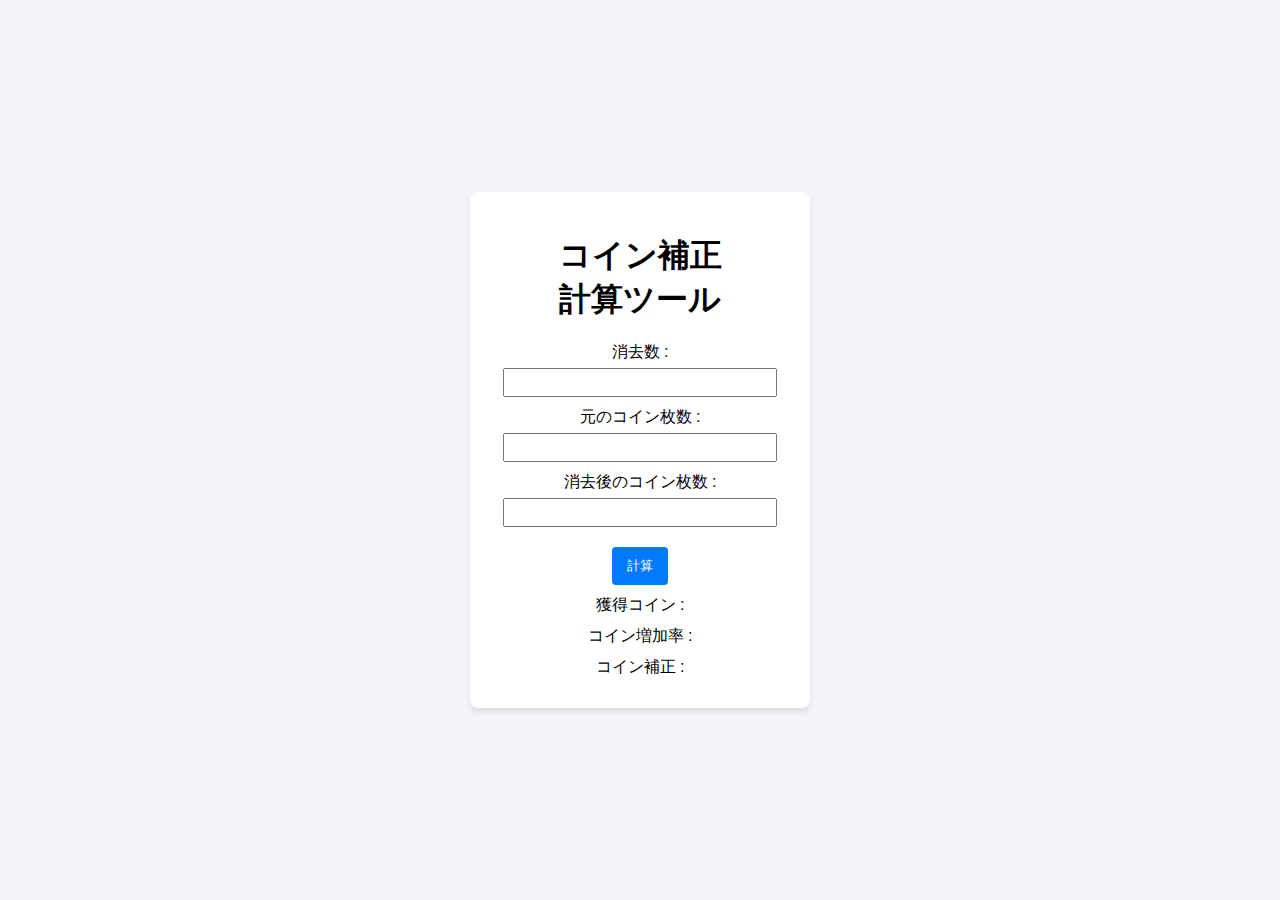
==== mysite/index/html/index.html @ d2becd68 "コイン補正計算の基本機能" ====
<!DOCTYPE html>
<html lang="ja">
<head>
    <meta charset="UTF-8">
    <meta name="viewport" content="width=device-width, initial-scale=1.0">
    <title>コイン計算</title>
    <link rel="stylesheet" href="../css/index.css">
</head>
<body>
    <div class="container">
        <h1>コイン補正<br>計算ツール</h1>
        <form id="coinForm">
            <label for="chane">消去数 :</label>
            <input type="number" id="chane" name="chane" required>

            <label for="beforeCoin">元のコイン枚数 :</label>
            <input type="number" id="beforeCoin" name="beforeCoin" required>

            <label for="afterCoin">消去後のコイン枚数 :</label>
            <input type="number" id="afterCoin" name="afterCoin" required>

            <button type="button" id="calculateButton">計算</button>
        </form>
        <div id="result">
            <p id="getCoin">獲得コイン : </p>
            <p id="rate">コイン増加率 : </p>
            <p id="revise">コイン補正 : </p>
            <p id="just"></p>
        </div>
    </div>
    <script src="../js/index.js"></script>
</body>
</html>
---- mysite/index/css/index.css ----
body {
    font-family: Arial, sans-serif;
    background-color: #f4f4f9;
    margin: 0;
    padding: 0;
    display: flex;
    justify-content: center;
    align-items: center;
    height: 100vh;
}

.container {
    background: white;
    border-radius: 8px;
    padding: 20px;
    box-shadow: 0 4px 6px rgba(0, 0, 0, 0.1);
    text-align: center;
    width: 300px;
}

h1 {
    margin-bottom: 20px;
}

form label {
    display: block;
    margin-top: 10px;
}

form input {
    width: calc(100% - 40px);
    padding: 5px;
    margin-top: 5px;
    text-align: center;
}

button {
    margin-top: 20px;
    padding: 10px 15px;
    background-color: #007bff;
    color: white;
    border: none;
    border-radius: 4px;
    cursor: pointer;
}

button:hover {
    background-color: #0056b3;
}

#result p {
    margin: 10px 0;
}

#just{
    color: red;
}
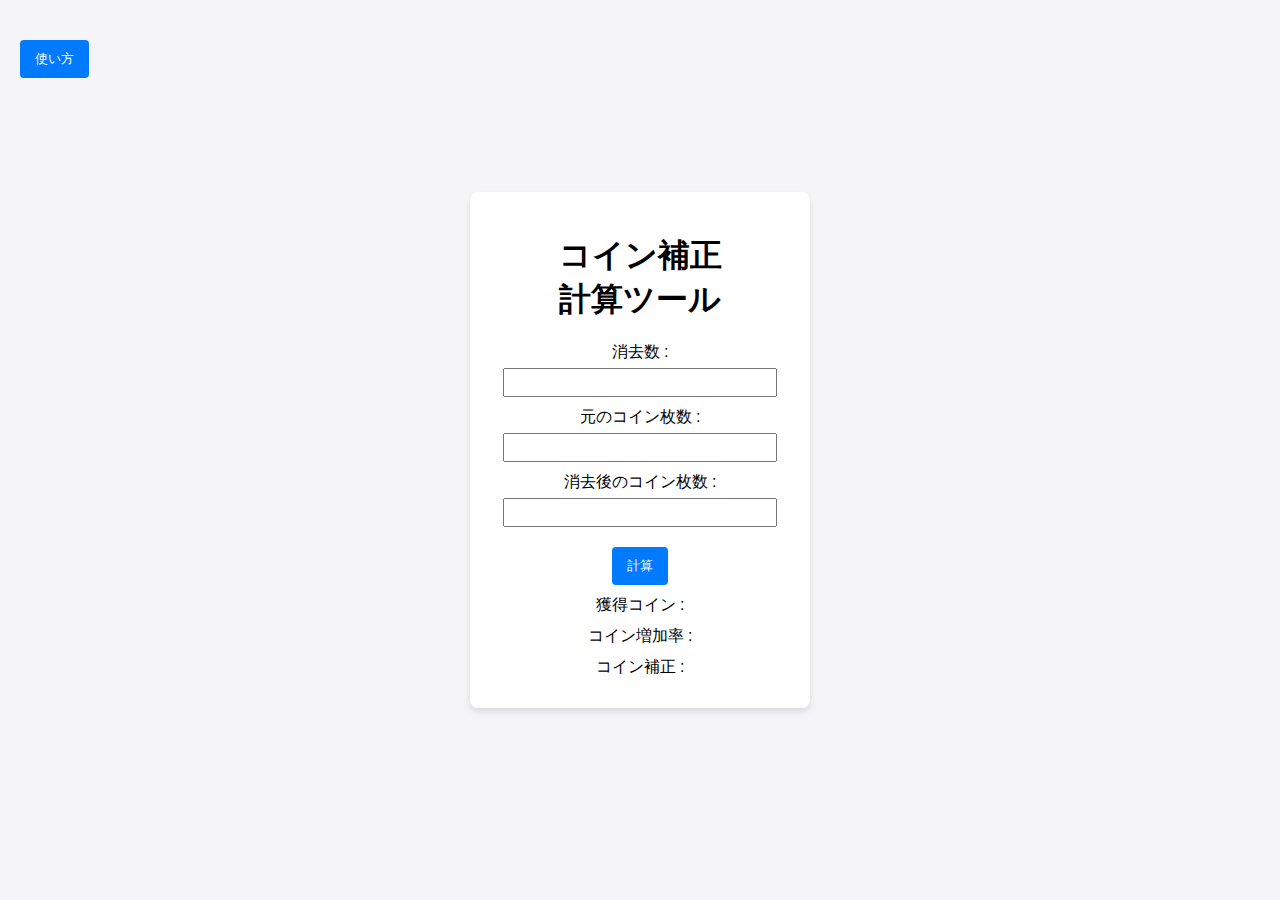
==== commit b2e7e7f0: "ヘルプボタン追加、ファイル名の変更" ====
--- a/mysite/index/html/index.html
+++ b/mysite/index/html/index.html
@@ -1,12 +1,19 @@
 <!DOCTYPE html>
 <html lang="ja">
+<!-- ヘッダーここから -->
 <head>
     <meta charset="UTF-8">
     <meta name="viewport" content="width=device-width, initial-scale=1.0">
     <title>コイン計算</title>
     <link rel="stylesheet" href="../css/index.css">
 </head>
+<!-- ヘッダーここまで -->
+
+<!-- ボディここから -->
 <body>
+    <!-- ヘルプボタン -->
+    <button id="helpButton">使い方</button>
+
     <div class="container">
         <h1>コイン補正<br>計算ツール</h1>
         <form id="coinForm">
@@ -28,6 +35,26 @@
             <p id="just"></p>
         </div>
     </div>
-    <script src="../js/index.js"></script>
+
+    <!-- ポップアップ -->
+    <div id="popup" class="popup">
+        <div class="popup-content">
+            <h2>-使い方-</h2>
+            <p>消去数、消去前後のコイン枚数を入力して、計算ボタンを押してください</p>
+            <p>下に赤文字で「ジャスト！」と出たら計算成功です！</p>
+            <p>出なかったときは、予想される補正値を表示しています。</p>
+            <p>より正しく計算したい人は以下をチェックしてください:</p>
+            <ul>
+                <li>大ツムを消していないか</li>
+                <li>ボムなどの消去を見落としていないか</li>
+                <li>コイン数を見間違えていないか</li>
+            </ul>
+            <button id="closePopup">閉じる</button>
+        </div>
+    </div>
+
+    <script src="../js/calc_revise.js"></script>
+    <script src="../js/help.js"></script>
 </body>
+<!-- ボディここまで -->
 </html>
--- a/mysite/index/css/index.css
+++ b/mysite/index/css/index.css
@@ -55,3 +55,66 @@
 #just{
     color: red;
 }
+
+/* ヘルプボタン */
+#helpButton {
+    position: absolute;
+    top: 20px;
+    left: 20px;
+    background-color: #007bff;
+    color: white;
+    border: none;
+    padding: 10px 15px;
+    border-radius: 4px;
+    cursor: pointer;
+}
+
+#helpButton:hover {
+    background-color: #0056b3;
+}
+
+/* ポップアップ */
+.popup {
+    display: none;
+    position: fixed;
+    top: 0;
+    left: 0;
+    width: 100%;
+    height: 100%;
+    background: rgba(0, 0, 0, 0.5);
+    justify-content: center;
+    align-items: center;
+}
+
+.popup-content {
+    background: white;
+    border-radius: 8px;
+    padding: 20px;
+    width: 90%;
+    max-width: 400px;
+    text-align: left;
+    box-shadow: 0 4px 6px rgba(0, 0, 0, 0.2);
+}
+
+.popup-content h2 {
+    margin-top: 0;
+}
+
+.popup-content ul {
+    padding-left: 20px;
+}
+
+.popup-content button {
+    display: block;
+    margin: 20px auto 0;
+    padding: 10px 20px;
+    background-color: #007bff;
+    color: white;
+    border: none;
+    border-radius: 4px;
+    cursor: pointer;
+}
+
+.popup-content button:hover {
+    background-color: #0056b3;
+}
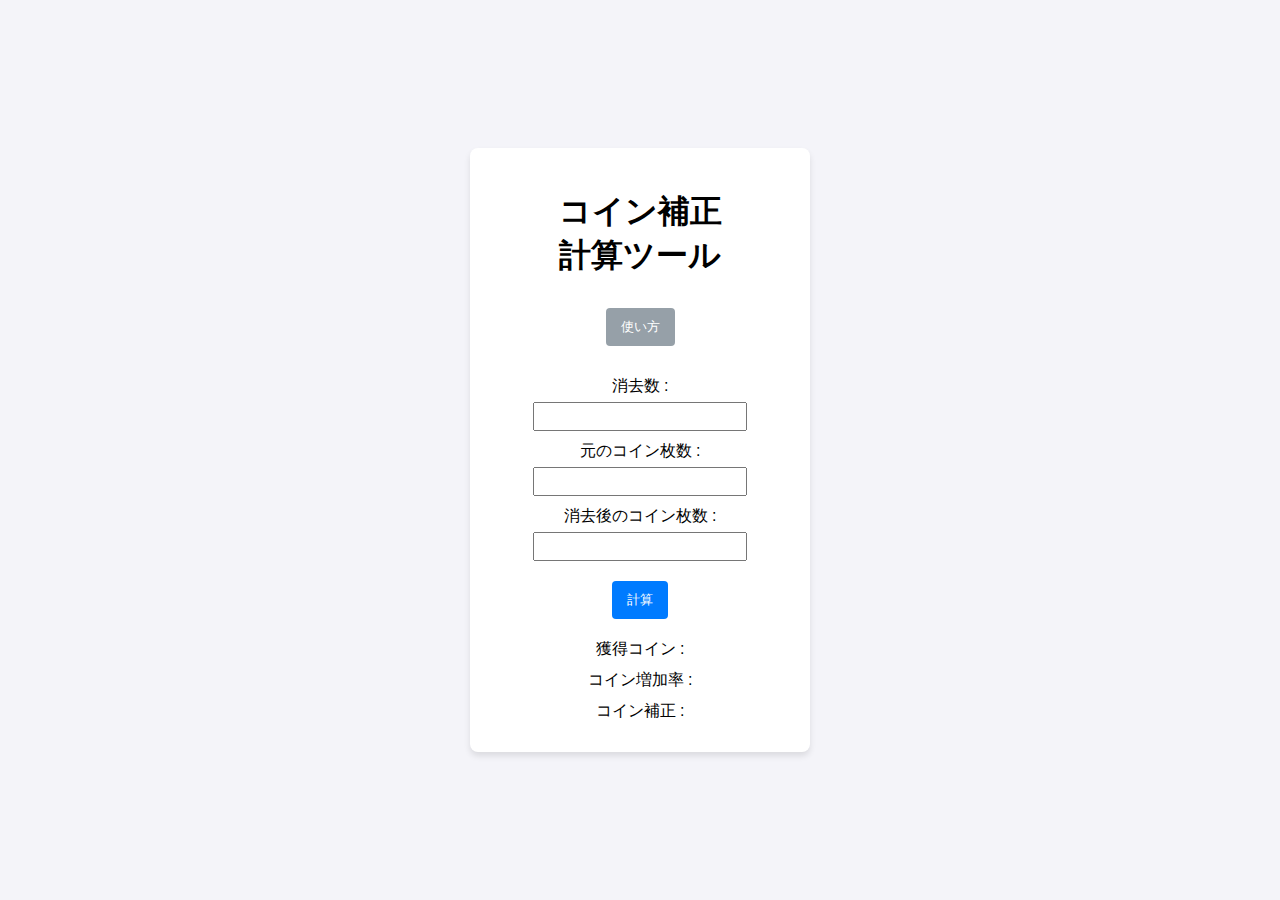
==== commit e3037deb: "レイアウトの変更、受け付ける数字の制限" ====
--- a/mysite/index/html/index.html
+++ b/mysite/index/html/index.html
@@ -11,20 +11,20 @@
 
 <!-- ボディここから -->
 <body>
-    <!-- ヘルプボタン -->
-    <button id="helpButton">使い方</button>
 
     <div class="container">
         <h1>コイン補正<br>計算ツール</h1>
+        <!-- ヘルプボタン -->
+        <button id="helpButton">使い方</button>
         <form id="coinForm">
             <label for="chane">消去数 :</label>
-            <input type="number" id="chane" name="chane" required>
+            <input type="number" id="chane" name="chane" required min="0" max="10000">
 
             <label for="beforeCoin">元のコイン枚数 :</label>
-            <input type="number" id="beforeCoin" name="beforeCoin" required>
+            <input type="number" id="beforeCoin" name="beforeCoin" required min="0" max="100000000">
 
             <label for="afterCoin">消去後のコイン枚数 :</label>
-            <input type="number" id="afterCoin" name="afterCoin" required>
+            <input type="number" id="afterCoin" name="afterCoin" required min="0" max="100000000">
 
             <button type="button" id="calculateButton">計算</button>
         </form>
@@ -41,9 +41,9 @@
         <div class="popup-content">
             <h2>-使い方-</h2>
             <p>消去数、消去前後のコイン枚数を入力して、計算ボタンを押してください</p>
-            <p>下に赤文字で「ジャスト！」と出たら計算成功です！</p>
-            <p>出なかったときは、予想される補正値を表示しています。</p>
-            <p>より正しく計算したい人は以下をチェックしてください:</p>
+            <p>下に赤文字で「ジャスト！」と出たら計算成功です！<br>
+                出なかったときは、予想される補正値を表示します。</p>
+            <p>ジャストでないときは、以下をチェックしてください</p>
             <ul>
                 <li>大ツムを消していないか</li>
                 <li>ボムなどの消去を見落としていないか</li>
--- a/mysite/index/css/index.css
+++ b/mysite/index/css/index.css
@@ -19,7 +19,7 @@
 }
 
 h1 {
-    margin-bottom: 20px;
+    margin-bottom: 10px;
 }
 
 form label {
@@ -28,14 +28,18 @@
 }
 
 form input {
-    width: calc(100% - 40px);
+    width: 15em;
     padding: 5px;
     margin-top: 5px;
+    margin-left: auto;
+    margin-right: auto;
+    display: block;
     text-align: center;
 }
 
 button {
     margin-top: 20px;
+    margin-bottom: 10px;
     padding: 10px 15px;
     background-color: #007bff;
     color: white;
@@ -58,19 +62,17 @@
 
 /* ヘルプボタン */
 #helpButton {
-    position: absolute;
-    top: 20px;
-    left: 20px;
-    background-color: #007bff;
+    background-color: #96a0a8;
     color: white;
     border: none;
     padding: 10px 15px;
+    margin-bottom: 20px;
     border-radius: 4px;
     cursor: pointer;
 }
 
 #helpButton:hover {
-    background-color: #0056b3;
+    background-color: #616161;
 }
 
 /* ポップアップ */
